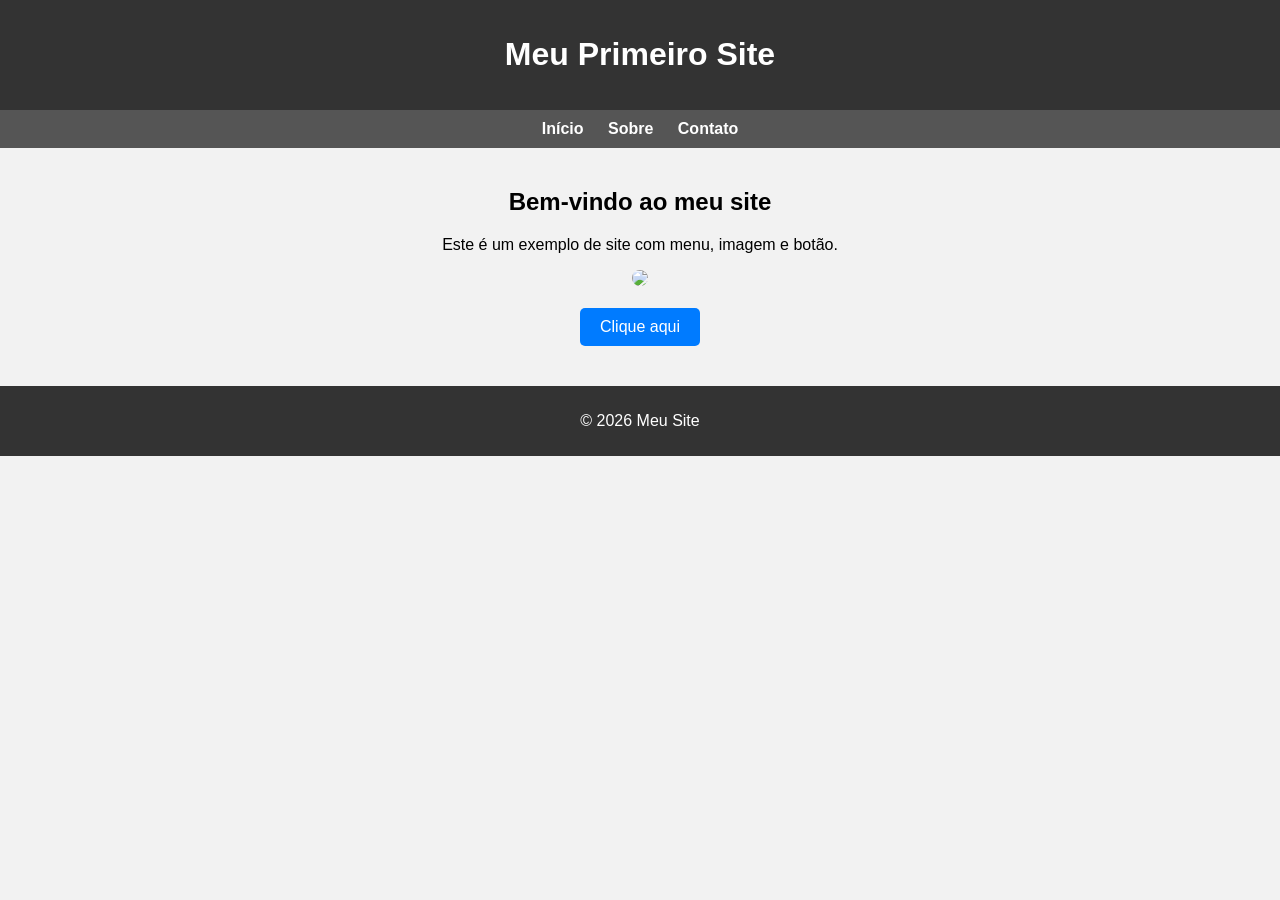
==== index.html @ 01faacb9 "Add files via upload" ====
<!DOCTYPE html>
<html>
<head>
<title>Meu Site</title>

<style>

body{
font-family: Arial;
margin:0;
background:#f2f2f2;
}

header{
background:#333;
color:white;
padding:15px;
text-align:center;
}

nav{
background:#555;
padding:10px;
text-align:center;
}

nav a{
color:white;
margin:10px;
text-decoration:none;
font-weight:bold;
}

.container{
padding:20px;
text-align:center;
}

img{
width:300px;
border-radius:10px;
}

button{
background:#007BFF;
color:white;
border:none;
padding:10px 20px;
font-size:16px;
border-radius:5px;
cursor:pointer;
}

button:hover{
background:#0056b3;
}

footer{
background:#333;
color:white;
text-align:center;
padding:10px;
margin-top:20px;
}

</style>

</head>

<body>

<header>
<h1>Meu Primeiro Site</h1>
</header>

<nav>
<a href="#">Início</a>
<a href="#">Sobre</a>
<a href="#">Contato</a>
</nav>

<div class="container">

<h2>Bem-vindo ao meu site</h2>

<p>Este é um exemplo de site com menu, imagem e botão.</p>

<img src="https://picsum.photos/300">

<br><br>

<button>Clique aqui</button>

</div>

<footer>
<p>© 2026 Meu Site</p>
</footer>

</body>
</html>
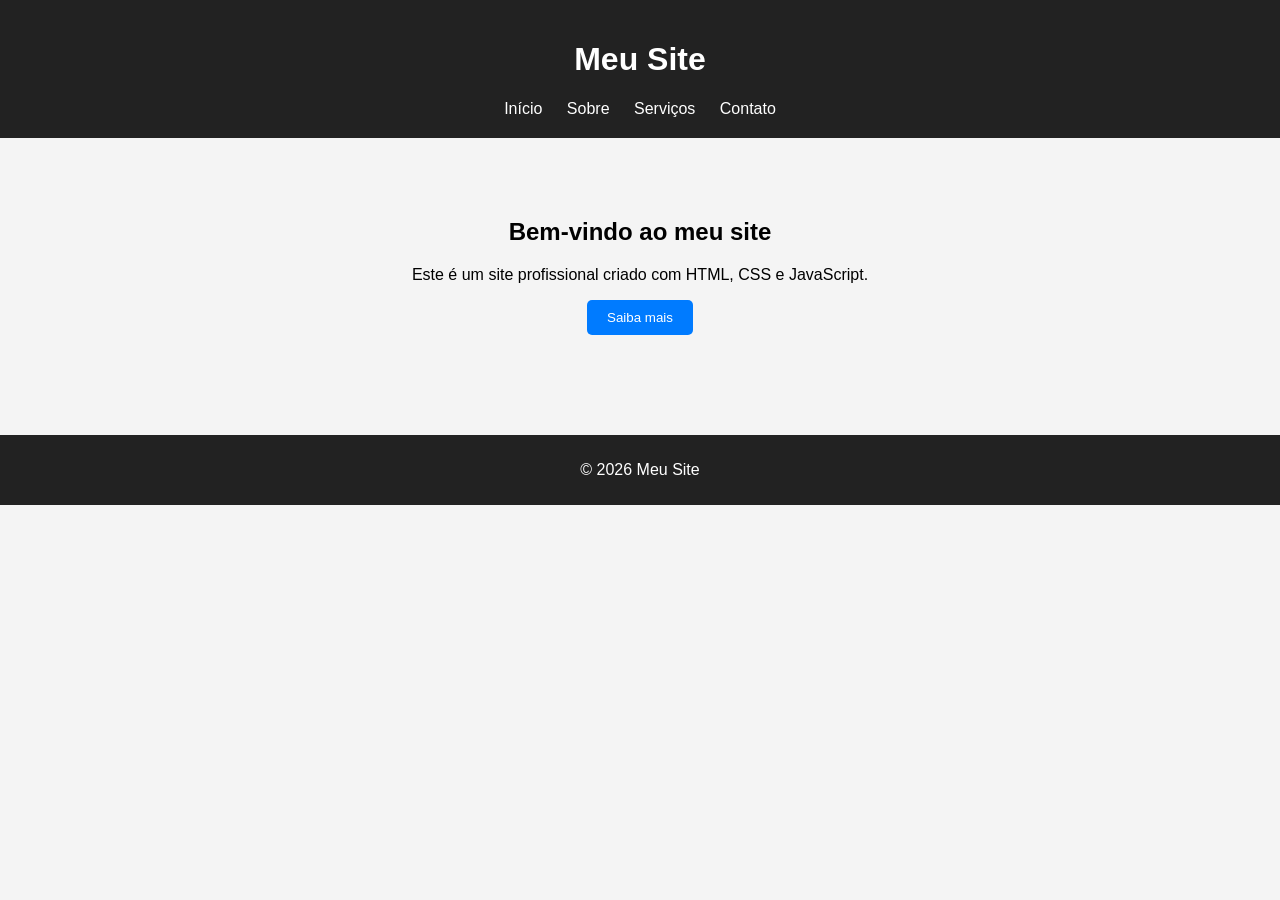
==== commit a7c402c2: "Add files via upload" ====
--- a/index.html
+++ b/index.html
@@ -1,101 +1,41 @@
 <!DOCTYPE html>
 <html>
 <head>
-<title>Meu Site</title>
+<meta charset="UTF-8">
+<meta name="viewport" content="width=device-width, initial-scale=1.0">
 
-<style>
+<title>Meu Site Profissional</title>
 
-body{
-font-family: Arial;
-margin:0;
-background:#f2f2f2;
-}
-
-header{
-background:#333;
-color:white;
-padding:15px;
-text-align:center;
-}
-
-nav{
-background:#555;
-padding:10px;
-text-align:center;
-}
-
-nav a{
-color:white;
-margin:10px;
-text-decoration:none;
-font-weight:bold;
-}
-
-.container{
-padding:20px;
-text-align:center;
-}
-
-img{
-width:300px;
-border-radius:10px;
-}
-
-button{
-background:#007BFF;
-color:white;
-border:none;
-padding:10px 20px;
-font-size:16px;
-border-radius:5px;
-cursor:pointer;
-}
-
-button:hover{
-background:#0056b3;
-}
-
-footer{
-background:#333;
-color:white;
-text-align:center;
-padding:10px;
-margin-top:20px;
-}
-
-</style>
+<link rel="stylesheet" href="style.css">
 
 </head>
 
 <body>
 
 <header>
-<h1>Meu Primeiro Site</h1>
-</header>
+<h1>Meu Site</h1>
 
 <nav>
 <a href="#">Início</a>
 <a href="#">Sobre</a>
+<a href="#">Serviços</a>
 <a href="#">Contato</a>
 </nav>
 
-<div class="container">
+</header>
 
+<section class="hero">
 <h2>Bem-vindo ao meu site</h2>
+<p>Este é um site profissional criado com HTML, CSS e JavaScript.</p>
 
-<p>Este é um exemplo de site com menu, imagem e botão.</p>
-
-<img src="https://picsum.photos/300">
-
-<br><br>
-
-<button>Clique aqui</button>
-
-</div>
+<button>Saiba mais</button>
+</section>
 
 <footer>
 <p>© 2026 Meu Site</p>
 </footer>
 
+<script src="script.js"></script>
+
 </body>
 </html>
--- a/style.css
+++ b/style.css
@@ -0,0 +1,39 @@
+body{
+font-family: Arial;
+margin:0;
+background:#f4f4f4;
+}
+
+header{
+background:#222;
+color:white;
+padding:20px;
+text-align:center;
+}
+
+nav a{
+color:white;
+margin:10px;
+text-decoration:none;
+}
+
+.hero{
+text-align:center;
+padding:60px;
+}
+
+button{
+padding:10px 20px;
+background:#007BFF;
+color:white;
+border:none;
+border-radius:5px;
+}
+
+footer{
+background:#222;
+color:white;
+text-align:center;
+padding:10px;
+margin-top:40px;
+}
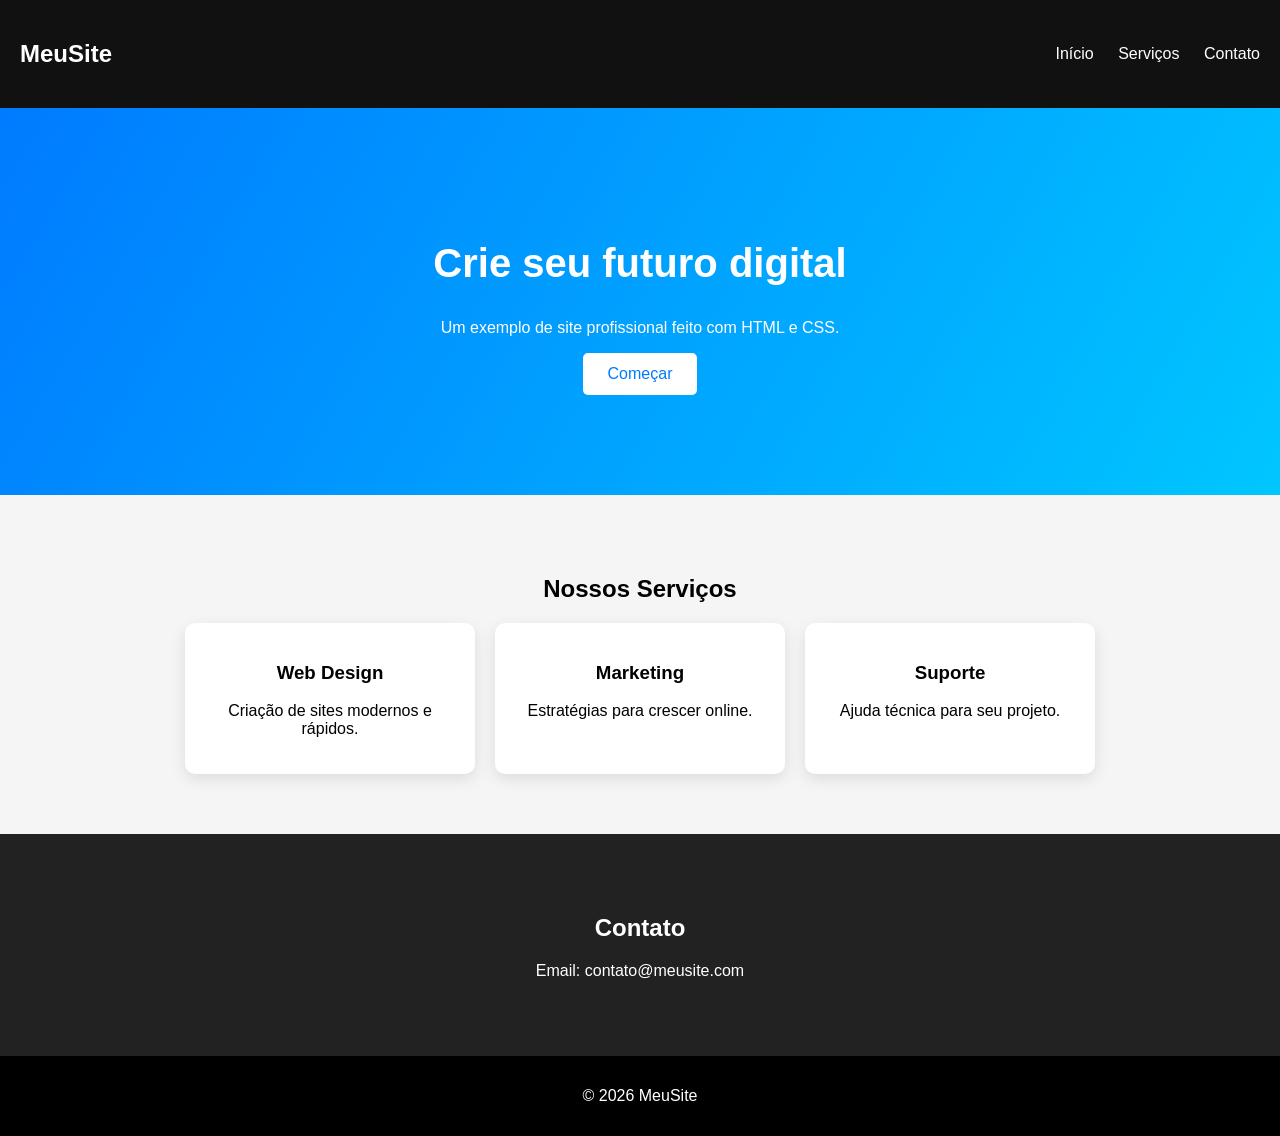
==== commit 6901ec54: "Add files via upload" ====
--- a/index.html
+++ b/index.html
@@ -1,23 +1,102 @@
 <!DOCTYPE html>
-<html>
+<html lang="pt-br">
+
 <head>
 <meta charset="UTF-8">
 <meta name="viewport" content="width=device-width, initial-scale=1.0">
 
 <title>Meu Site Profissional</title>
 
-<link rel="stylesheet" href="style.css">
+<style>
+
+body{
+font-family: Arial;
+margin:0;
+background:#f5f5f5;
+}
+
+header{
+background:#111;
+color:white;
+padding:20px;
+display:flex;
+justify-content:space-between;
+align-items:center;
+}
+
+nav a{
+color:white;
+margin-left:20px;
+text-decoration:none;
+}
+
+.hero{
+background:linear-gradient(120deg,#007bff,#00c6ff);
+color:white;
+text-align:center;
+padding:100px 20px;
+}
+
+.hero h1{
+font-size:40px;
+}
+
+.hero button{
+padding:12px 25px;
+border:none;
+background:white;
+color:#007bff;
+font-size:16px;
+border-radius:5px;
+cursor:pointer;
+}
+
+.services{
+padding:60px 20px;
+text-align:center;
+}
+
+.cards{
+display:flex;
+justify-content:center;
+gap:20px;
+flex-wrap:wrap;
+}
+
+.card{
+background:white;
+padding:20px;
+width:250px;
+border-radius:10px;
+box-shadow:0 5px 15px rgba(0,0,0,0.1);
+}
+
+.contact{
+background:#222;
+color:white;
+text-align:center;
+padding:60px 20px;
+}
+
+footer{
+background:#000;
+color:white;
+text-align:center;
+padding:15px;
+}
+
+</style>
 
 </head>
 
 <body>
 
 <header>
-<h1>Meu Site</h1>
+
+<h2>MeuSite</h2>
 
 <nav>
 <a href="#">Início</a>
-<a href="#">Sobre</a>
 <a href="#">Serviços</a>
 <a href="#">Contato</a>
 </nav>
@@ -25,17 +104,50 @@
 </header>
 
 <section class="hero">
-<h2>Bem-vindo ao meu site</h2>
-<p>Este é um site profissional criado com HTML, CSS e JavaScript.</p>
 
-<button>Saiba mais</button>
+<h1>Crie seu futuro digital</h1>
+<p>Um exemplo de site profissional feito com HTML e CSS.</p>
+
+<button>Começar</button>
+
+</section>
+
+<section class="services">
+
+<h2>Nossos Serviços</h2>
+
+<div class="cards">
+
+<div class="card">
+<h3>Web Design</h3>
+<p>Criação de sites modernos e rápidos.</p>
+</div>
+
+<div class="card">
+<h3>Marketing</h3>
+<p>Estratégias para crescer online.</p>
+</div>
+
+<div class="card">
+<h3>Suporte</h3>
+<p>Ajuda técnica para seu projeto.</p>
+</div>
+
+</div>
+
+</section>
+
+<section class="contact">
+
+<h2>Contato</h2>
+<p>Email: contato@meusite.com</p>
+
 </section>
 
 <footer>
-<p>© 2026 Meu Site</p>
+<p>© 2026 MeuSite</p>
 </footer>
 
-<script src="script.js"></script>
+</body>
 
-</body>
 </html>
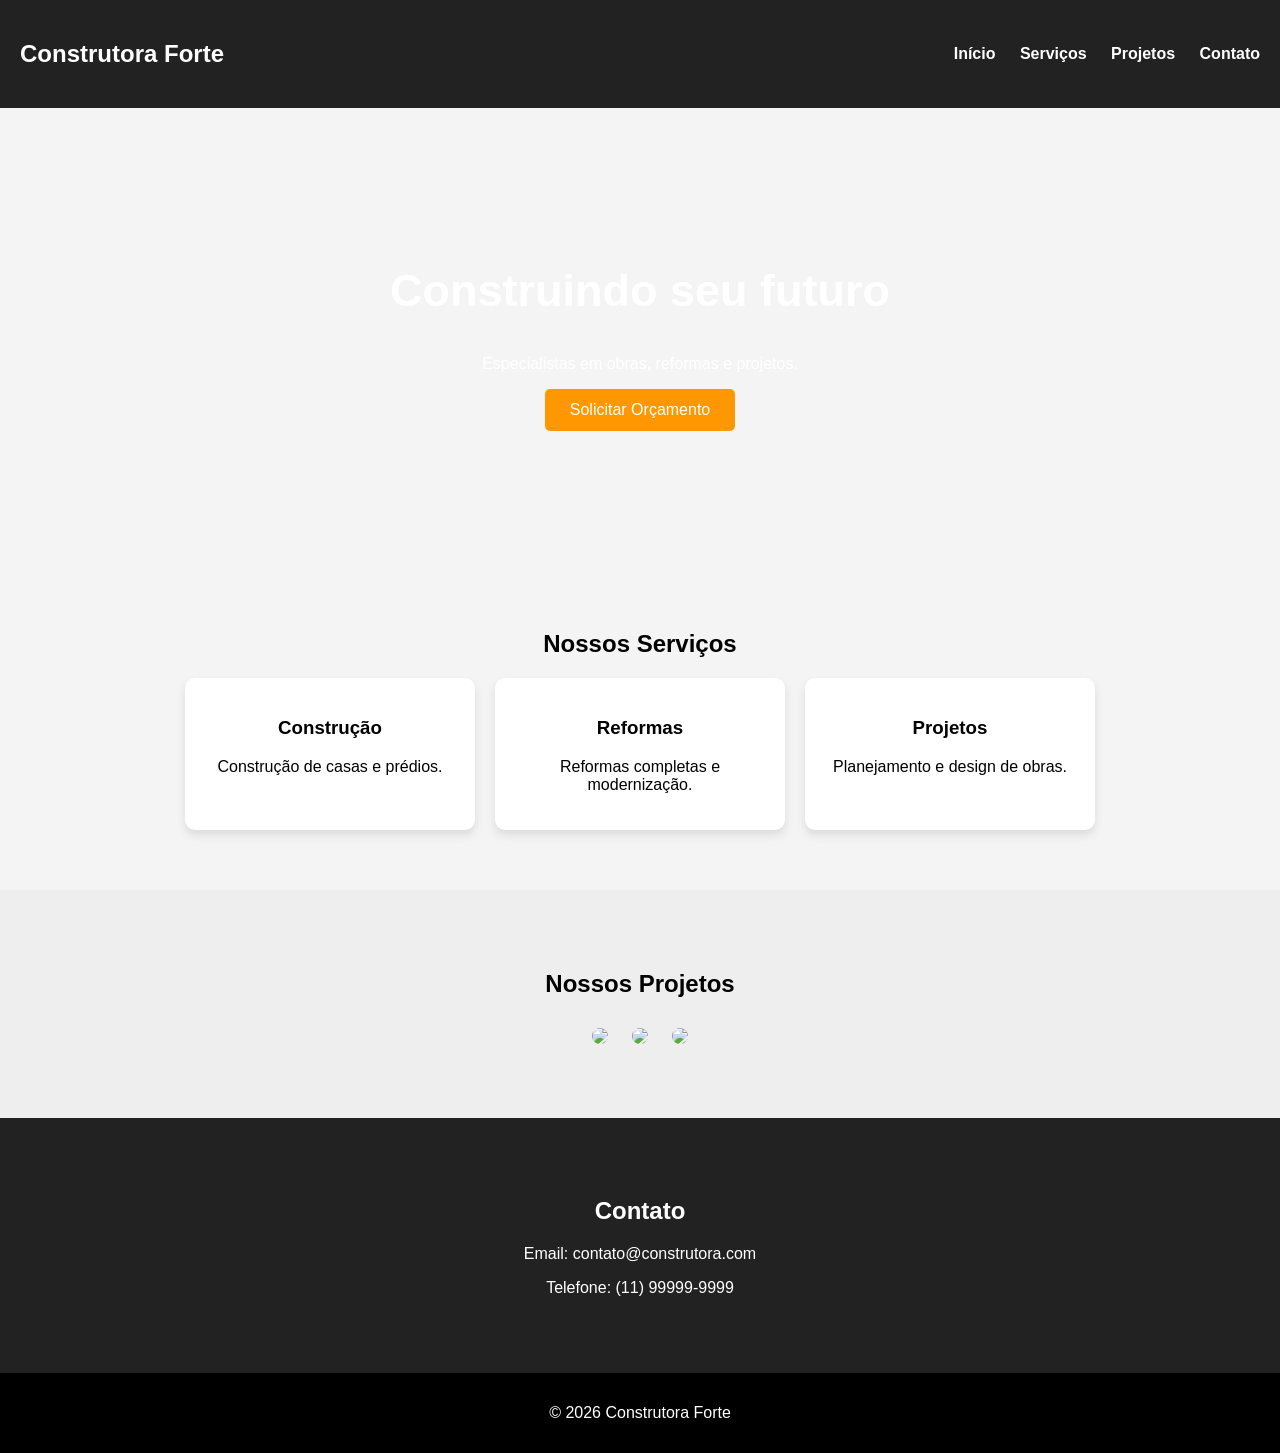
==== commit e14665ab: "Add files via upload" ====
--- a/index.html
+++ b/index.html
@@ -5,18 +5,18 @@
 <meta charset="UTF-8">
 <meta name="viewport" content="width=device-width, initial-scale=1.0">
 
-<title>Meu Site Profissional</title>
+<title>Construtora Forte</title>
 
 <style>
 
 body{
 font-family: Arial;
 margin:0;
-background:#f5f5f5;
+background:#f4f4f4;
 }
 
 header{
-background:#111;
+background:#222;
 color:white;
 padding:20px;
 display:flex;
@@ -28,24 +28,25 @@
 color:white;
 margin-left:20px;
 text-decoration:none;
+font-weight:bold;
 }
 
 .hero{
-background:linear-gradient(120deg,#007bff,#00c6ff);
+background:url("https://picsum.photos/1200/500") center/cover;
 color:white;
 text-align:center;
-padding:100px 20px;
+padding:120px 20px;
 }
 
 .hero h1{
-font-size:40px;
+font-size:45px;
 }
 
 .hero button{
 padding:12px 25px;
 border:none;
-background:white;
-color:#007bff;
+background:#ff9800;
+color:white;
 font-size:16px;
 border-radius:5px;
 cursor:pointer;
@@ -59,16 +60,28 @@
 .cards{
 display:flex;
 justify-content:center;
+flex-wrap:wrap;
 gap:20px;
-flex-wrap:wrap;
 }
 
 .card{
 background:white;
+width:250px;
 padding:20px;
+border-radius:10px;
+box-shadow:0 5px 10px rgba(0,0,0,0.1);
+}
+
+.projects{
+background:#eee;
+padding:60px 20px;
+text-align:center;
+}
+
+.projects img{
 width:250px;
+margin:10px;
 border-radius:10px;
-box-shadow:0 5px 15px rgba(0,0,0,0.1);
 }
 
 .contact{
@@ -79,7 +92,7 @@
 }
 
 footer{
-background:#000;
+background:black;
 color:white;
 text-align:center;
 padding:15px;
@@ -93,11 +106,12 @@
 
 <header>
 
-<h2>MeuSite</h2>
+<h2>Construtora Forte</h2>
 
 <nav>
 <a href="#">Início</a>
 <a href="#">Serviços</a>
+<a href="#">Projetos</a>
 <a href="#">Contato</a>
 </nav>
 
@@ -105,10 +119,10 @@
 
 <section class="hero">
 
-<h1>Crie seu futuro digital</h1>
-<p>Um exemplo de site profissional feito com HTML e CSS.</p>
+<h1>Construindo seu futuro</h1>
+<p>Especialistas em obras, reformas e projetos.</p>
 
-<button>Começar</button>
+<button>Solicitar Orçamento</button>
 
 </section>
 
@@ -119,33 +133,47 @@
 <div class="cards">
 
 <div class="card">
-<h3>Web Design</h3>
-<p>Criação de sites modernos e rápidos.</p>
+<h3>Construção</h3>
+<p>Construção de casas e prédios.</p>
 </div>
 
 <div class="card">
-<h3>Marketing</h3>
-<p>Estratégias para crescer online.</p>
+<h3>Reformas</h3>
+<p>Reformas completas e modernização.</p>
 </div>
 
 <div class="card">
-<h3>Suporte</h3>
-<p>Ajuda técnica para seu projeto.</p>
+<h3>Projetos</h3>
+<p>Planejamento e design de obras.</p>
 </div>
 
 </div>
 
 </section>
 
+<section class="projects">
+
+<h2>Nossos Projetos</h2>
+
+<img src="https://picsum.photos/300/200">
+<img src="https://picsum.photos/301/200">
+<img src="https://picsum.photos/302/200">
+
+</section>
+
 <section class="contact">
 
 <h2>Contato</h2>
-<p>Email: contato@meusite.com</p>
+
+<p>Email: contato@construtora.com</p>
+<p>Telefone: (11) 99999-9999</p>
 
 </section>
 
 <footer>
-<p>© 2026 MeuSite</p>
+
+<p>© 2026 Construtora Forte</p>
+
 </footer>
 
 </body>
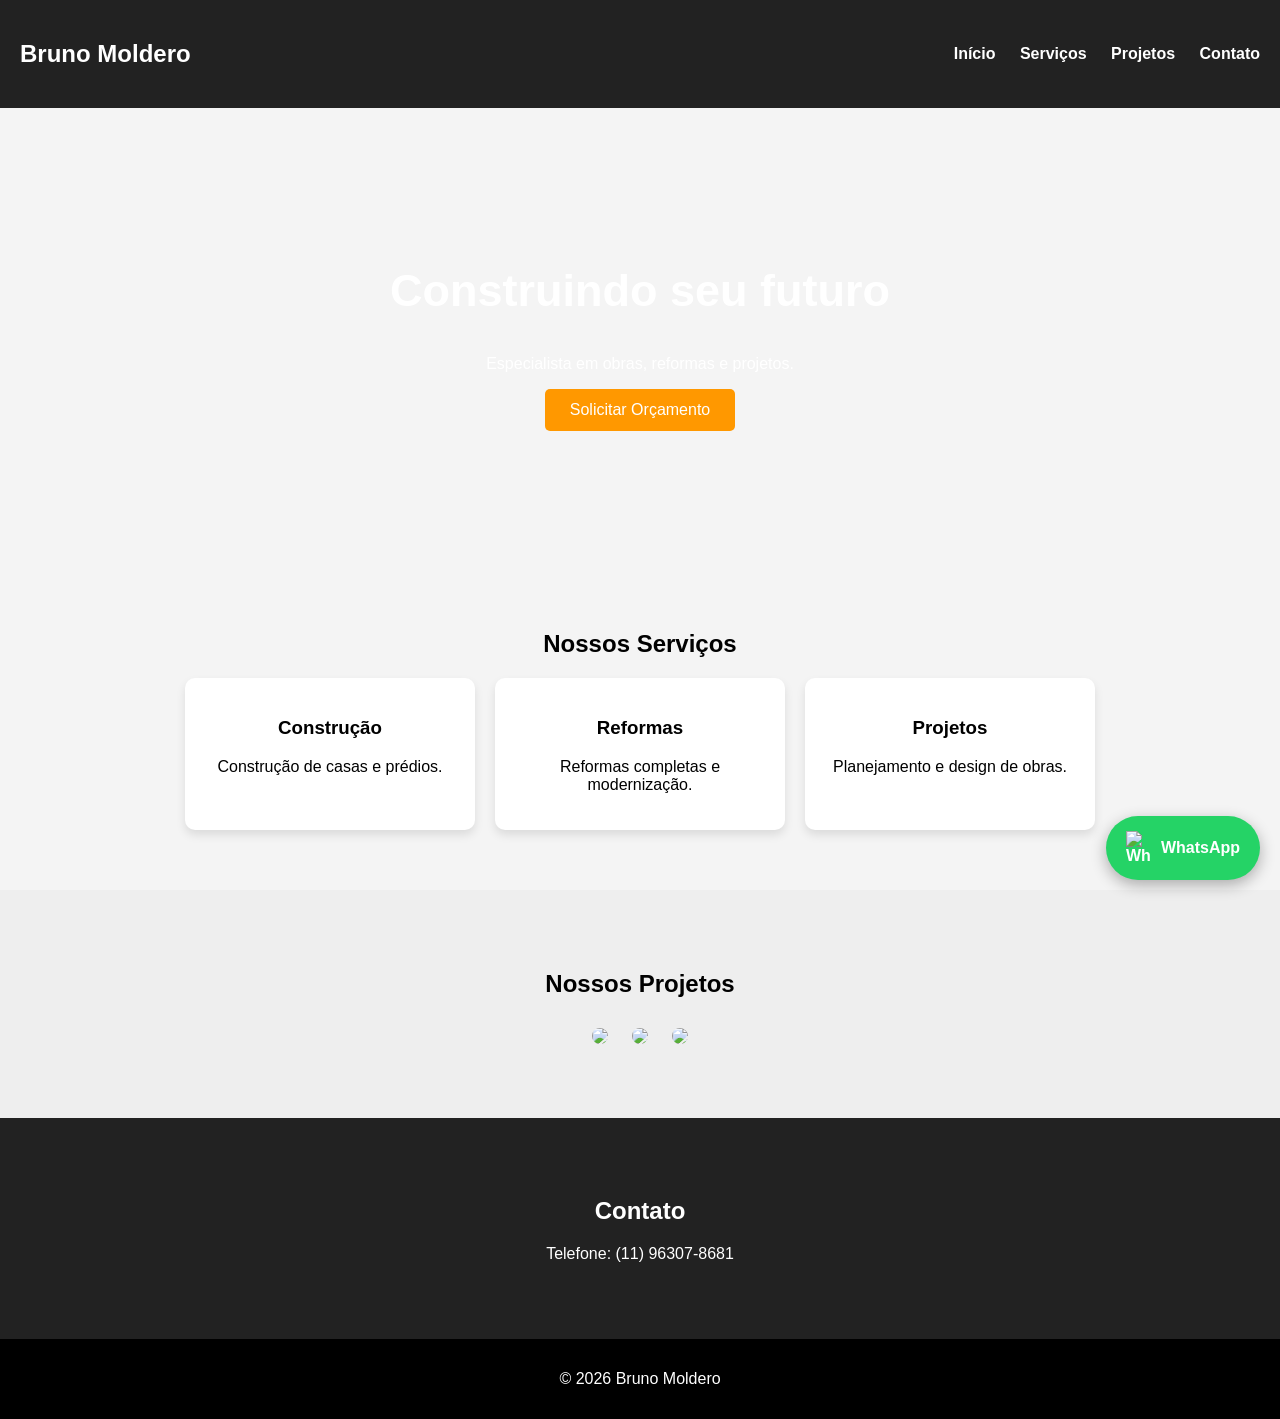
==== commit 93033e43: "Add files via upload" ====
--- a/index.html
+++ b/index.html
@@ -5,7 +5,7 @@
 <meta charset="UTF-8">
 <meta name="viewport" content="width=device-width, initial-scale=1.0">
 
-<title>Construtora Forte</title>
+<title>Bruno Moldero</title>
 
 <style>
 
@@ -106,7 +106,7 @@
 
 <header>
 
-<h2>Construtora Forte</h2>
+<h2>Bruno Moldero</h2>
 
 <nav>
 <a href="#">Início</a>
@@ -120,7 +120,7 @@
 <section class="hero">
 
 <h1>Construindo seu futuro</h1>
-<p>Especialistas em obras, reformas e projetos.</p>
+<p>Especialista em obras, reformas e projetos.</p>
 
 <button>Solicitar Orçamento</button>
 
@@ -165,17 +165,45 @@
 
 <h2>Contato</h2>
 
-<p>Email: contato@construtora.com</p>
-<p>Telefone: (11) 99999-9999</p>
+
+<p>Telefone: (11) 96307-8681</p>
 
 </section>
 
 <footer>
 
-<p>© 2026 Construtora Forte</p>
+<p>© 2026 Bruno Moldero</p>
 
 </footer>
-
+<!-- Botão WhatsApp Moderno -->
+<a href="https://wa.me/5511963078681?text=Olá!%20Quero%20um%20orçamento" target="_blank" class="whatsapp-btn">
+    <img src="https://upload.wikimedia.org/wikipedia/commons/6/6b/WhatsApp.svg" alt="WhatsApp" style="width:25px; margin-right:10px;">
+    WhatsApp
+  </a>
+  
+  <style>
+  .whatsapp-btn {
+    position: fixed;
+    bottom: 20px;
+    right: 20px;
+    background: #25D366;
+    color: white;
+    padding: 15px 20px;
+    border-radius: 50px;
+    text-decoration: none;
+    font-weight: bold;
+    display: flex;
+    align-items: center;
+    box-shadow: 0 5px 15px rgba(0,0,0,0.3);
+    transition: transform 0.2s, box-shadow 0.2s;
+    z-index: 1000;
+  }
+  
+  .whatsapp-btn:hover {
+    transform: translateY(-5px);
+    box-shadow: 0 8px 20px rgba(0,0,0,0.4);
+  }
+  </style>
 </body>
 
 </html>
